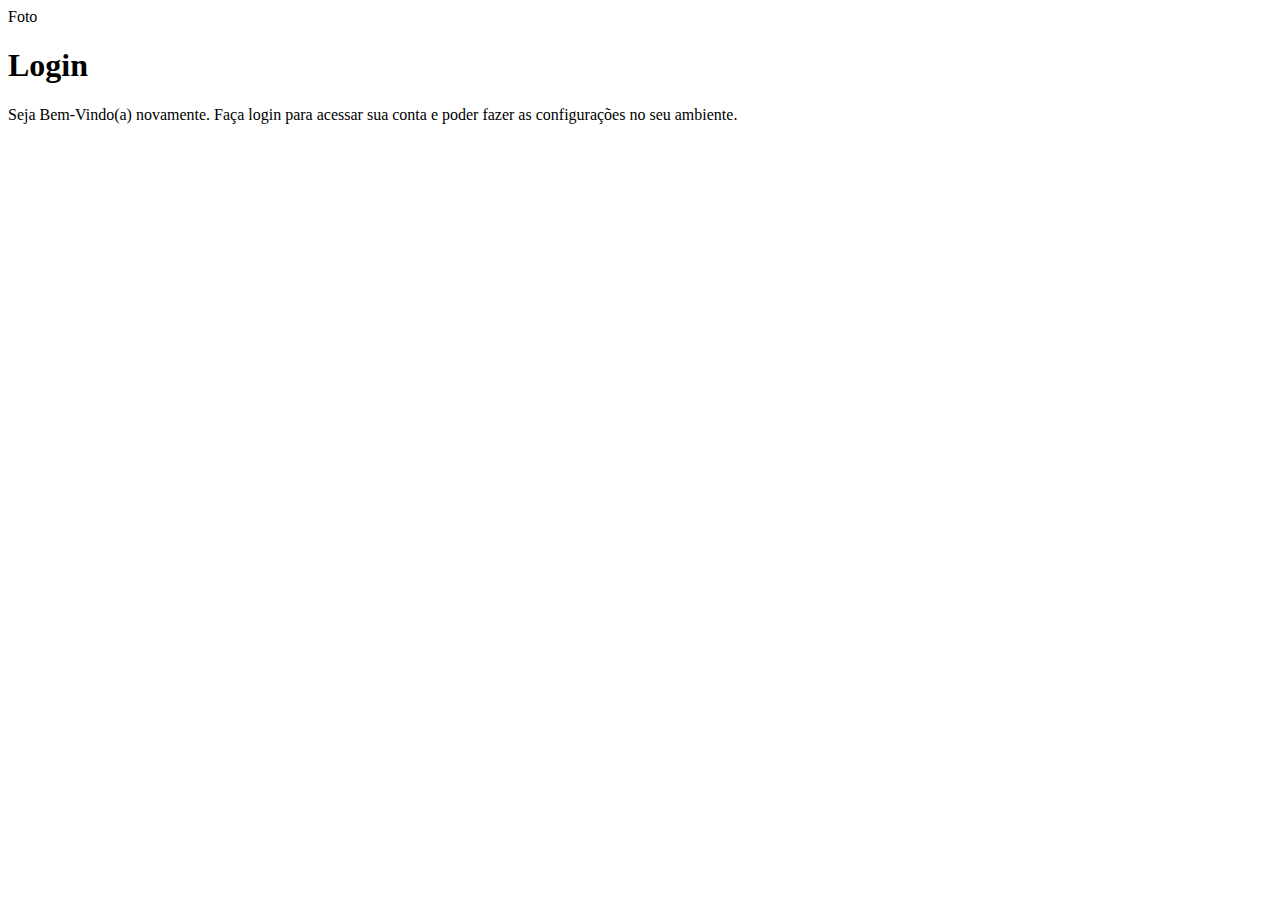
==== index.html @ 1cfc5959 "estrutura do projeto criada" ====
<!DOCTYPE html>
<html lang="pt-br">
<head>
    <meta charset="UTF-8">
    <meta name="viewport" content="width=device-width, initial-scale=1.0">
    <title>Login</title>
    <link rel="stylesheet" href="estilos/style.css">
</head>
<body>
    <main>
        <section id="login">
            <div id="imagem">
                Foto
            </div>
            <div id="formulario">
                <h1>Login</h1>
                <p>Seja Bem-Vindo(a) novamente. Faça login para acessar sua conta e poder fazer as configurações no seu ambiente.</p>
                <form action="login.php" method="post"></form>
            </div>
        </section>
    </main>
</body>
</html>
---- estilos/style.css ----
@charset "UTF-8";

/*

    paleta de cores
    Azul: #3152AD
    Azul Escuro: #202857
*/

/*  
    paleta de cores
    verde: #49a09d
    lilás: #5f2c82
*/
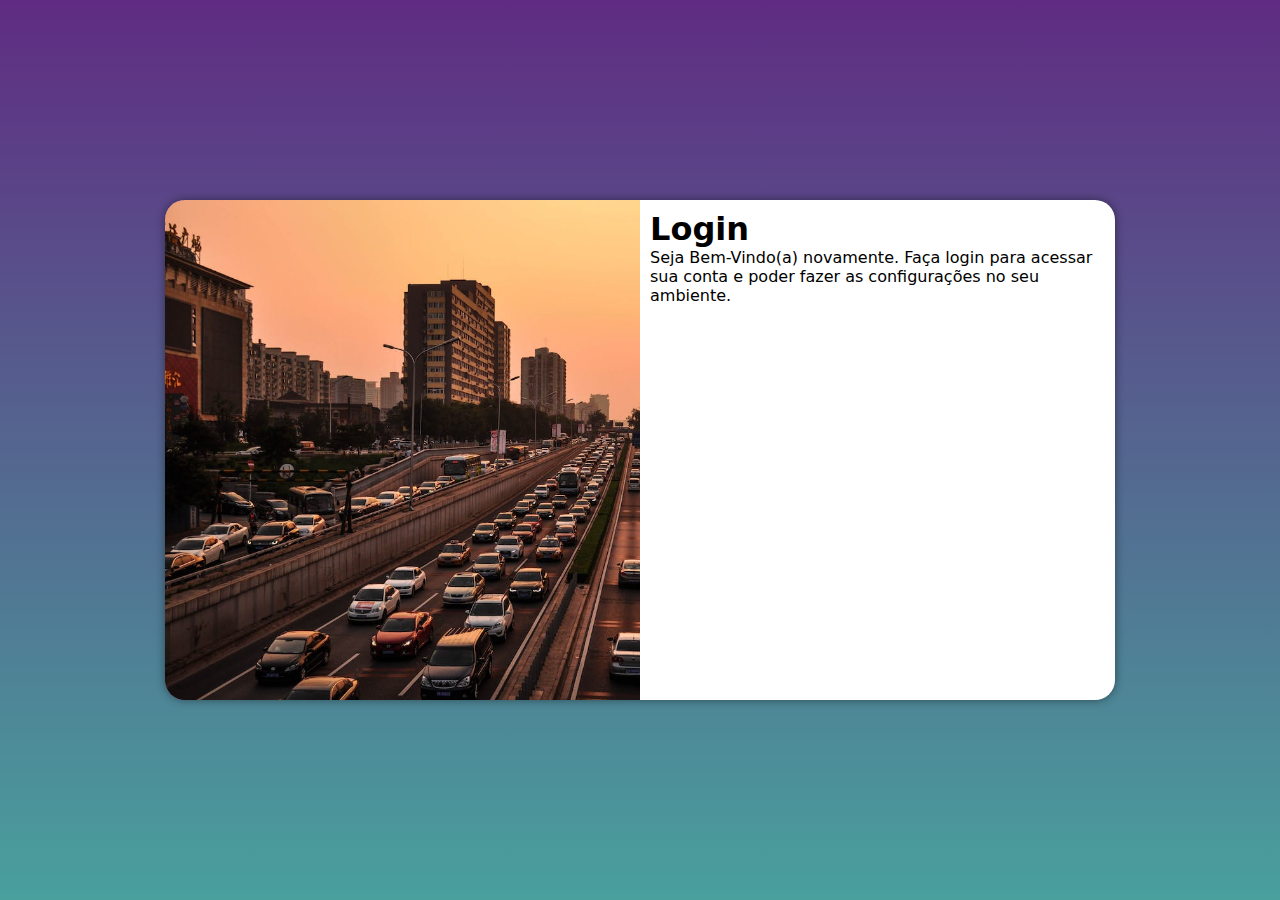
==== commit 8be04597: "media query  para outras telas" ====
--- a/index.html
+++ b/index.html
@@ -5,12 +5,13 @@
     <meta name="viewport" content="width=device-width, initial-scale=1.0">
     <title>Login</title>
     <link rel="stylesheet" href="estilos/style.css">
+    <link rel="stylesheet" href="estilos/media-query.css">
 </head>
 <body>
     <main>
         <section id="login">
             <div id="imagem">
-                Foto
+                <!-- Aqui vai a imagem na CSS -->
             </div>
             <div id="formulario">
                 <h1>Login</h1>
--- a/estilos/style.css
+++ b/estilos/style.css
@@ -11,4 +11,55 @@
     paleta de cores
     verde: #49a09d
     lilás: #5f2c82
-*/+*/
+
+
+*{
+    font-family: system-ui, -apple-system, BlinkMacSystemFont, 'Segoe UI', Roboto, Oxygen, Ubuntu, Cantarell, 'Open Sans', 'Helvetica Neue', sans-serif;
+    padding: 0px;
+    margin: 0px;
+    box-sizing: border-box;
+}
+
+body, html {
+    background-color: #5f2c82;
+    height: 100vh;
+    width: 100vw;
+}
+
+main {
+    position: relative;
+    height: 100vh;
+    width: 100vw;
+}
+
+section#login {
+    position: absolute;
+    top: 50%;
+    left: 50%;
+    transform: translate(-50%, -50%);
+    overflow: hidden;
+
+    background-color: white;
+    width: 250px;
+    height: 500px;
+    border-radius: 20px;
+    box-shadow: 0px 0px 10px hsla(0, 0%, 0%, 0.450);
+
+    transition: width .3s, heigth .3s;
+    transition-timing-function: ease;
+}
+
+section#login > div#imagem {
+    display: block;
+    background: #5f2c82 url(../imagens/pexels-pixabay-210182.jpg) no-repeat;
+    background-size: cover;
+    background-position: left bottom;
+    height: 200px;
+
+}
+
+section#login > div#formulario {
+    display: block;
+    padding: 10px;
+}--- a/estilos/media-query.css
+++ b/estilos/media-query.css
@@ -0,0 +1,47 @@
+@charset "UTF-8";
+
+
+@media screen and (min-width: 768px) and (max-width: 992px){
+
+    body {
+        background-image: linear-gradient(to top, #49a09d, #5f2c82);
+    }
+
+    section#login {
+        width: 80vw;
+
+    }
+
+    section#login > div#imagem {
+        float: left;
+        width: 30%;
+        height: 100%;
+    }
+
+    section#login > div#formulario {
+        float: right;
+        width: 70%;
+    }
+}
+
+@media screen and (min-width: 992px) {
+
+    body {
+        background-image: linear-gradient(to top, #49a09d, #5f2c82);
+    }
+    
+    section#login {
+        width: 950px;
+    }
+    section#login > div#imagem {
+        float: left;
+        width: 50%;
+        height: 100%;
+    }
+
+    section#login > div#formulario {
+        float: right;
+        width: 50%;
+
+    }
+}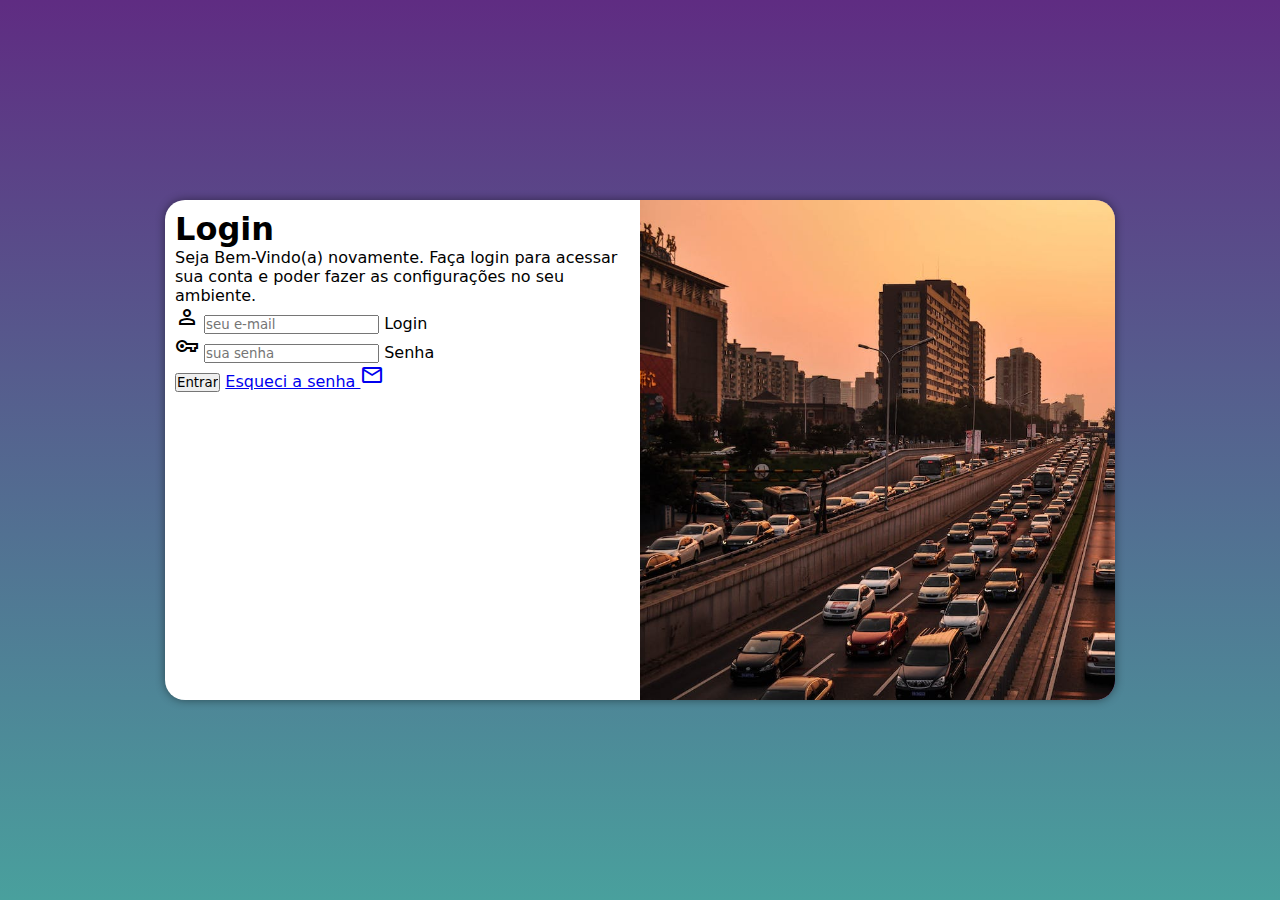
==== commit e40f507a: "adicionei o formulário" ====
--- a/index.html
+++ b/index.html
@@ -4,6 +4,7 @@
     <meta charset="UTF-8">
     <meta name="viewport" content="width=device-width, initial-scale=1.0">
     <title>Login</title>
+    <link rel="stylesheet" href="https://fonts.googleapis.com/css2?family=Material+Symbols+Outlined:opsz,wght,FILL,GRAD@20..48,100..700,0..1,-50..200" />
     <link rel="stylesheet" href="estilos/style.css">
     <link rel="stylesheet" href="estilos/media-query.css">
 </head>
@@ -16,7 +17,24 @@
             <div id="formulario">
                 <h1>Login</h1>
                 <p>Seja Bem-Vindo(a) novamente. Faça login para acessar sua conta e poder fazer as configurações no seu ambiente.</p>
-                <form action="login.php" method="post"></form>
+                <form action="login.php" method="post" autocomplete="on">
+                    <div class="campo">
+                        <span class="material-symbols-outlined"> person </span>
+                        <input type="email" name="login" id="ilogin" placeholder="seu e-mail" autocomplete="email" required max="30">
+                        <label for="ilogin">Login</label>
+                    </div>
+                    <div  class="campo">
+                        <span class="material-symbols-outlined"> vpn_key </span>
+                        <input type="password" name="senha" id="isenha" placeholder="sua senha" autocomplete="current-password" required minlength="8" maxlength="20">
+                        <label for="isenha">Senha</label>
+
+                    </div>
+                    <input type="submit" value="Entrar">
+                    <a href="esqueci.html"> 
+                        Esqueci a senha <span class="material-symbols-outlined"> mail </span>
+
+                    </a>
+                </form>
             </div>
         </section>
     </main>
--- a/estilos/style.css
+++ b/estilos/style.css
@@ -62,4 +62,13 @@
 section#login > div#formulario {
     display: block;
     padding: 10px;
+}
+
+div#fomulario > h1 {
+    text-align: center;
+    margin: 10px;
+}
+
+div#fomulario > p {
+    font-size: 0.8em;
 }--- a/estilos/media-query.css
+++ b/estilos/media-query.css
@@ -29,19 +29,27 @@
     body {
         background-image: linear-gradient(to top, #49a09d, #5f2c82);
     }
-    
+
     section#login {
         width: 950px;
     }
     section#login > div#imagem {
-        float: left;
+        float: right;
         width: 50%;
         height: 100%;
     }
 
     section#login > div#formulario {
-        float: right;
+        float: left;
         width: 50%;
 
     }
+
+    div#formulario > h1 {
+        font-size: 2em;
+    }
+
+    div#fomulario > p {
+        font-size: 1.2em;
+    }
 }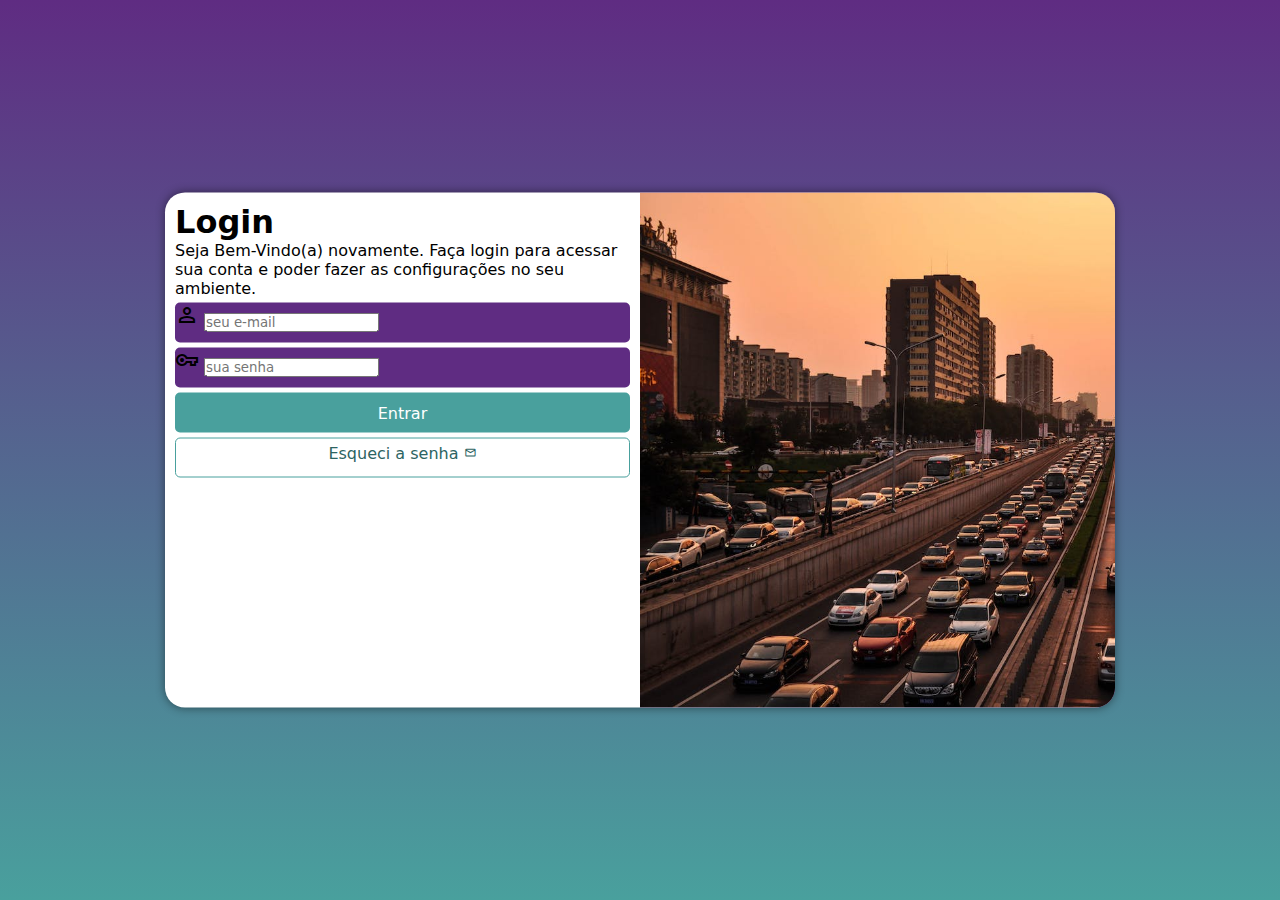
==== commit 83bcfed5: "formatação do formulário" ====
--- a/index.html
+++ b/index.html
@@ -30,7 +30,7 @@
 
                     </div>
                     <input type="submit" value="Entrar">
-                    <a href="esqueci.html"> 
+                    <a href="esqueci.html" class="botao"> 
                         Esqueci a senha <span class="material-symbols-outlined"> mail </span>
 
                     </a>
--- a/estilos/style.css
+++ b/estilos/style.css
@@ -42,7 +42,7 @@
 
     background-color: white;
     width: 250px;
-    height: 500px;
+    height: 515px;
     border-radius: 20px;
     box-shadow: 0px 0px 10px hsla(0, 0%, 0%, 0.450);
 
@@ -71,4 +71,56 @@
 
 div#fomulario > p {
     font-size: 0.8em;
+}
+
+form > div.campo {
+    background-color: #5f2c82;
+    width: 100%;
+    display: block;
+    height: 40px;
+    border-radius: 5px;
+    margin: 5px 0px;
+
+}
+
+div.campo > label {
+    display: none;
+}
+
+form > input[type=submit] {
+    display: block;
+    font-size: 1em;
+    width: 100%;
+    height: 40px;
+    background-color: #49a09d;
+    color: white;
+    border: none;
+    border-radius: 5px;
+}
+
+form > input[type=submit]:hover {
+    background-color: #2d6462;
+}
+
+form > a.botao {
+    display: block;
+    text-align: center;
+    font-size: 1em;
+    width: 100%;
+    height: 40px;
+    padding-top: 5px;
+    margin-top: 5px;
+    background-color: white;
+    color: #2d6462;
+    border: 1px solid #49a09d;
+    border-radius: 5px;
+    text-decoration: none;
+}
+
+form > a.botao:hover {
+    background-color: #6cd3cf;
+}
+
+form > a.botao > span {
+font-size: 0.8em;
 }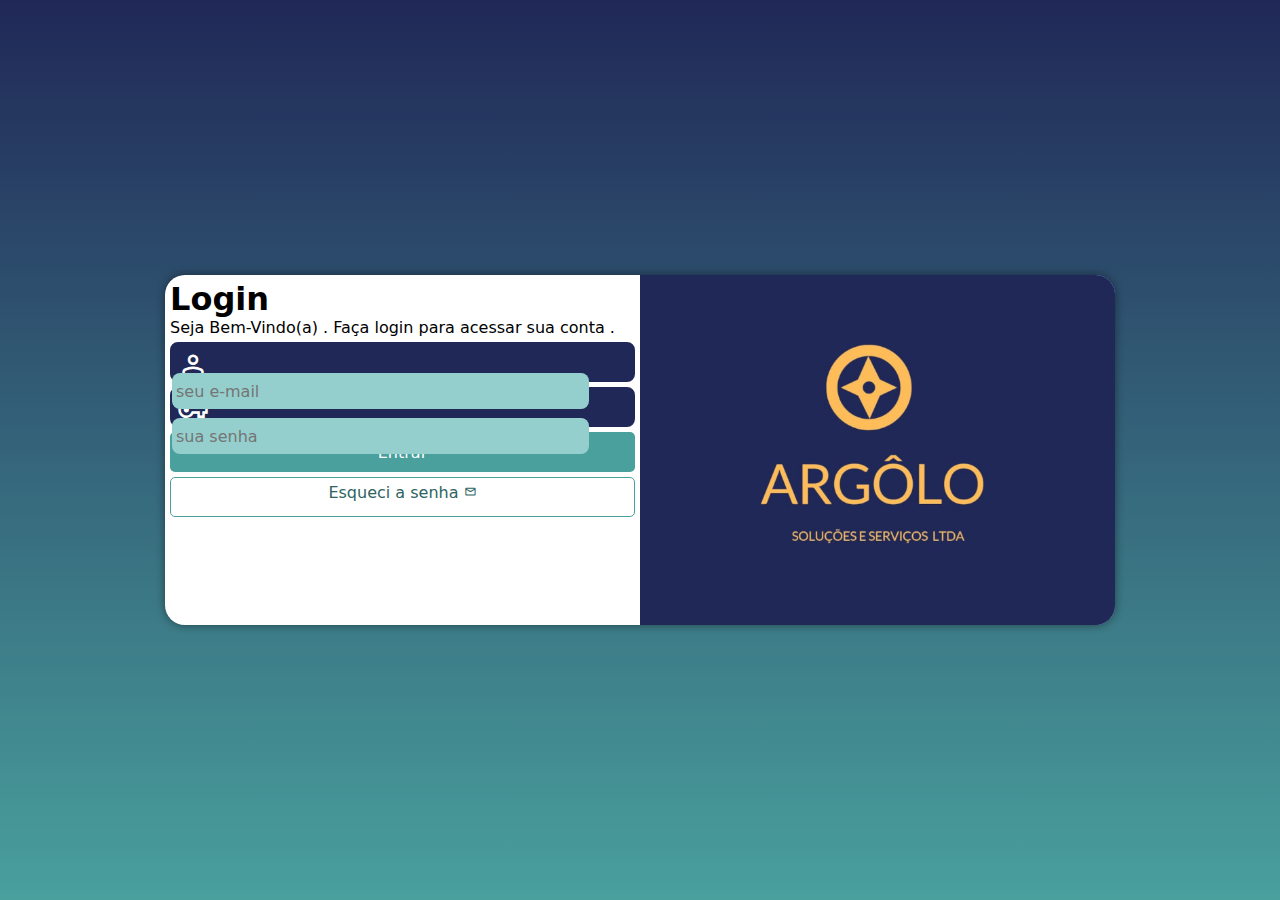
==== commit 8d8cb579: "atualizações" ====
--- a/index.html
+++ b/index.html
@@ -16,7 +16,7 @@
             </div>
             <div id="formulario">
                 <h1>Login</h1>
-                <p>Seja Bem-Vindo(a) novamente. Faça login para acessar sua conta e poder fazer as configurações no seu ambiente.</p>
+                <p>Seja Bem-Vindo(a) . Faça login para acessar sua conta .</p>
                 <form action="login.php" method="post" autocomplete="on">
                     <div class="campo">
                         <span class="material-symbols-outlined"> person </span>
--- a/estilos/style.css
+++ b/estilos/style.css
@@ -21,8 +21,9 @@
     box-sizing: border-box;
 }
 
+
 body, html {
-    background-color: #5f2c82;
+    background-color: #3152AD;
     height: 100vh;
     width: 100vw;
 }
@@ -37,7 +38,7 @@
     position: absolute;
     top: 50%;
     left: 50%;
-    transform: translate(-50%, -50%);
+    
     overflow: hidden;
 
     background-color: white;
@@ -46,45 +47,72 @@
     border-radius: 20px;
     box-shadow: 0px 0px 10px hsla(0, 0%, 0%, 0.450);
 
+    transform: translate(-50%, -50%);
     transition: width .3s, heigth .3s;
     transition-timing-function: ease;
 }
 
 section#login > div#imagem {
     display: block;
-    background: #5f2c82 url(../imagens/pexels-pixabay-210182.jpg) no-repeat;
+    background: #3152AD url(../imagens/argôlo.jpg) no-repeat;
     background-size: cover;
     background-position: left bottom;
-    height: 200px;
+    height: 230px;
 
 }
 
 section#login > div#formulario {
     display: block;
-    padding: 10px;
+    padding: 5px;
 }
 
 div#fomulario > h1 {
     text-align: center;
-    margin: 10px;
+    margin: 20px;
 }
 
 div#fomulario > p {
     font-size: 0.8em;
+    padding: 20px;
 }
 
 form > div.campo {
-    background-color: #5f2c82;
+    background-color:#202857;
+    border: 2px solid #202857;
     width: 100%;
     display: block;
     height: 40px;
-    border-radius: 5px;
+    border-radius: 8px;
     margin: 5px 0px;
 
 }
 
 div.campo > label {
     display: none;
+}
+
+div.campo > span {
+    color: white;
+   /* background-color: black;*/
+    font-size: 2em;
+    width: 40px;
+    padding: 5px;
+}
+
+div.campo > input {
+    background-color: #94cfcd;
+    font-size: 1em;
+    width: calc(100% - 44.4px);
+    height: 100%;
+    border: 0px;
+    border-radius: 8px;
+    padding: 4px;
+    transform: translateY(-13px);
+}
+
+div.campo > input:focus-within {
+    background-color: white;
+
 }
 
 form > input[type=submit] {
@@ -118,7 +146,7 @@
 }
 
 form > a.botao:hover {
-    background-color: #6cd3cf;
+    background-color: #49a09d;
 }
 
 form > a.botao > span {
--- a/estilos/media-query.css
+++ b/estilos/media-query.css
@@ -1,20 +1,21 @@
 @charset "UTF-8";
 
 
-@media screen and (min-width: 768px) and (max-width: 992px){
+@media screen and (min-width: 768px) and (max-width: 992px){/* CONFIGURAÇÃO PARA TABLET */
 
     body {
-        background-image: linear-gradient(to top, #49a09d, #5f2c82);
+        background-image: linear-gradient(to top, #49a09d, #202857);
     }
 
     section#login {
         width: 80vw;
+        height: 280px;
+    }
 
-    }
 
     section#login > div#imagem {
         float: left;
-        width: 30%;
+        width: 237px;
         height: 100%;
     }
 
@@ -24,19 +25,20 @@
     }
 }
 
-@media screen and (min-width: 992px) {
+@media screen and (min-width: 992px) { /* CONFIGURAÇÃO PARA DESKTOP */
 
     body {
-        background-image: linear-gradient(to top, #49a09d, #5f2c82);
+        background-image: linear-gradient(to top, #49a09d, #202857);
     }
 
     section#login {
         width: 950px;
+        height: 350px;
     }
     section#login > div#imagem {
         float: right;
         width: 50%;
-        height: 100%;
+        height: 430px;
     }
 
     section#login > div#formulario {
@@ -51,5 +53,6 @@
 
     div#fomulario > p {
         font-size: 1.2em;
+        margin: 20px 0px;
     }
 }